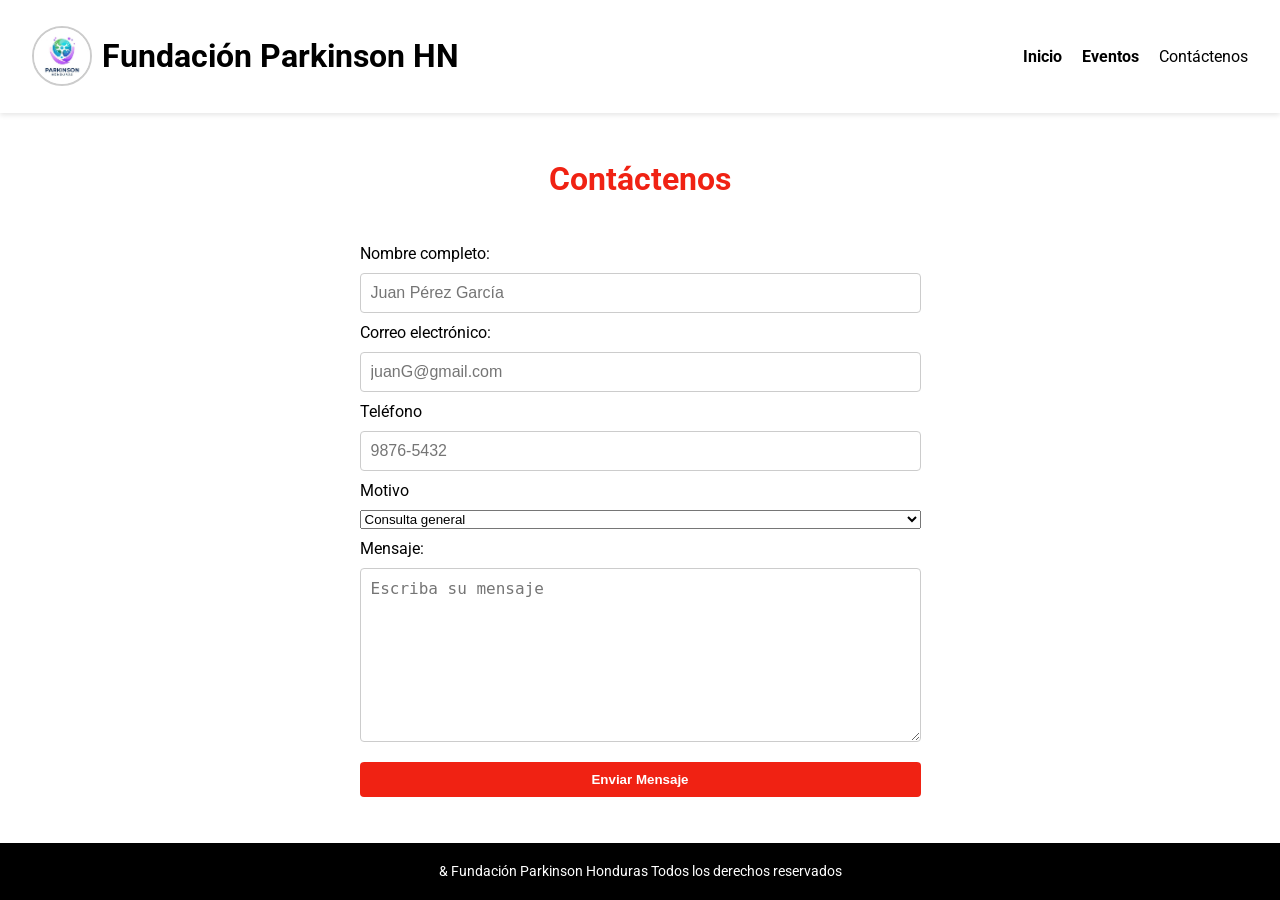
==== contactenos.html @ 0f6c04e9 "formularios 1y2 se agrego los formularios contáctenos y eventos" ====
<!DOCTYPE html>
<html>
    <head>
        <meta charset="UTF-8">
        <TItle>Contáctenos</TItle>
        <link rel="stylesheet" href="css/estilos.css">
        <script src="js/validacionescontacto.js"></script>
    </head>
    <body>
        <header>
            <div class="logo">
            <img src="assets/logo.jpeg">
            <h1>Fundación Parkinson HN</h1>
            </div>
            <nav>
                <ul>
                    <li><a href="#inicio">Inicio</a></li>
                    <li><a href="eventos.html">Eventos</a></li>
                    <li><a href="contactenos.html"></a>Contáctenos</li>
                </ul>
            </nav>
        </header>
        <section class="container contacto-formulario">
            <div class="row">
                <div class="col-12">
                    <h2 class="titulo-seccion">Contáctenos</h2>
                </div>
            </div>
            <div class="row">
                <div class="col-6 offset-3">
                    <form action="contactenos.html">
                           <label for="txtNombre">Nombre completo:</label>
                    <input type="text" id="txtNombre" name="nombre" placeholder="Juan Pérez García" required>
                     <label for="txtEmail">Correo electrónico:</label>
                    <input type="email" id="txtEmail" name="email" placeholder="juanG@gmail.com" required>
                    <label for="txtTelefono">Teléfono</label>
                    <input type="tel" id="txtTelefono" name="telefono" placeholder="9876-5432" required>

                    <label for="interes">Motivo</label>
                    <select name="interes" id="Motivo">
                        <option value="consulta">Consulta general</option>
                        <option value="donacion">Donacion</option>
                        <option value="voluntario">Voluntariado</option>
                        <option value="Parkinson">Sintomas del parkinson</option>
                        <option value="otros">Otros</option>
                        </select required>
                       <label for="txtMensaje">Mensaje:</label>
                       <textarea id="txtMensaje" name="mensaje" placeholder="Escriba su mensaje" rows="8" maxlength="1024" required></textarea>
                       <div id="errorContainer" class="error"></div>
                       <button type="submit">Enviar Mensaje</button>
                    </form>
                </div>
            </div>
        </section>
        <footer>
            <div class="footer-texto">
                & Fundación Parkinson Honduras Todos los derechos reservados
            </div>
        </footer>
    </body>
</html>
---- css/estilos.css ----
@import url('https://fonts.googleapis.com/css2?family=Roboto:wght@300;400;700&display=swap');

* {
    box-sizing: border-box;
}

body {
    margin: 0;
    font-family: "Roboto", sans-serif;
    display: flex;
    flex-direction: column;
    min-height: 100vh;
}

.container {
    width: 90%;
    max-width: 1200px;
    margin: 0 auto;
}

.row {
    display: flex;
    flex-wrap: wrap;
    margin-left: -15px;
    margin-right: -15px;
}

[class^="col-"] {
    padding: 15px;
}

.col-12 { width: 100%; }
.col-6 { width: 50%; }
.col-4 { width: 33.33%; }
.offset-3 { margin-left: 25%; }

header {
    display: flex;
    justify-content: space-between;
    align-items: center;
    background-color: #fff;
    padding: 1rem 2rem;
    box-shadow: 0 2px 5px rgba(0,0,0,0.1);
}

.logo {
    display: flex;
    align-items: center;
    gap: 10px;
}

.logo img {
    width: 60px;
    height: 60px;
    border-radius: 50%;
    border: 2px solid #ccc;
}

nav ul {
    list-style: none;
    display: flex;
    gap: 20px;
    margin: 0;
    padding: 0;
}

nav ul li a {
    text-decoration: none;
    color: black;
    font-weight: bold;
}

.titulo-seccion {
    text-align: center;
    font-size: 2rem;
    margin: 2rem 0 1rem;
    color: #f02213;
}

.evento-box {
    background: #fff;
    box-shadow: 0 0 10px rgba(0,0,0,0.1);
    border-radius: 4px;
    padding: 1rem;
    text-align: center;
}

.evento-box img {
    width: 100%;
    height: auto;
    display: block;
    margin-bottom: 10px;
}

form {
    display: flex;
    flex-direction: column;
    gap: 10px;
}

form input, form textarea {
    padding: 10px;
    font-size: 1rem;
    border: 1px solid #ccc;
    border-radius: 4px;
}

form button {
    background-color: #f02213;
    color: white;
    padding: 10px;
    font-weight: bold;
    border: none;
    border-radius: 4px;
    cursor: pointer;
}

.form-contacto {
    max-width: 800px;
    margin: 0 auto;
    padding: 2rem 0;
}

footer {
    margin-top: auto;
    background: #000;
    color: white;
    text-align: center;
    padding: 20px;
    font-size: 0.9rem;
}

.footer-texto {
    margin: 0 auto;
}
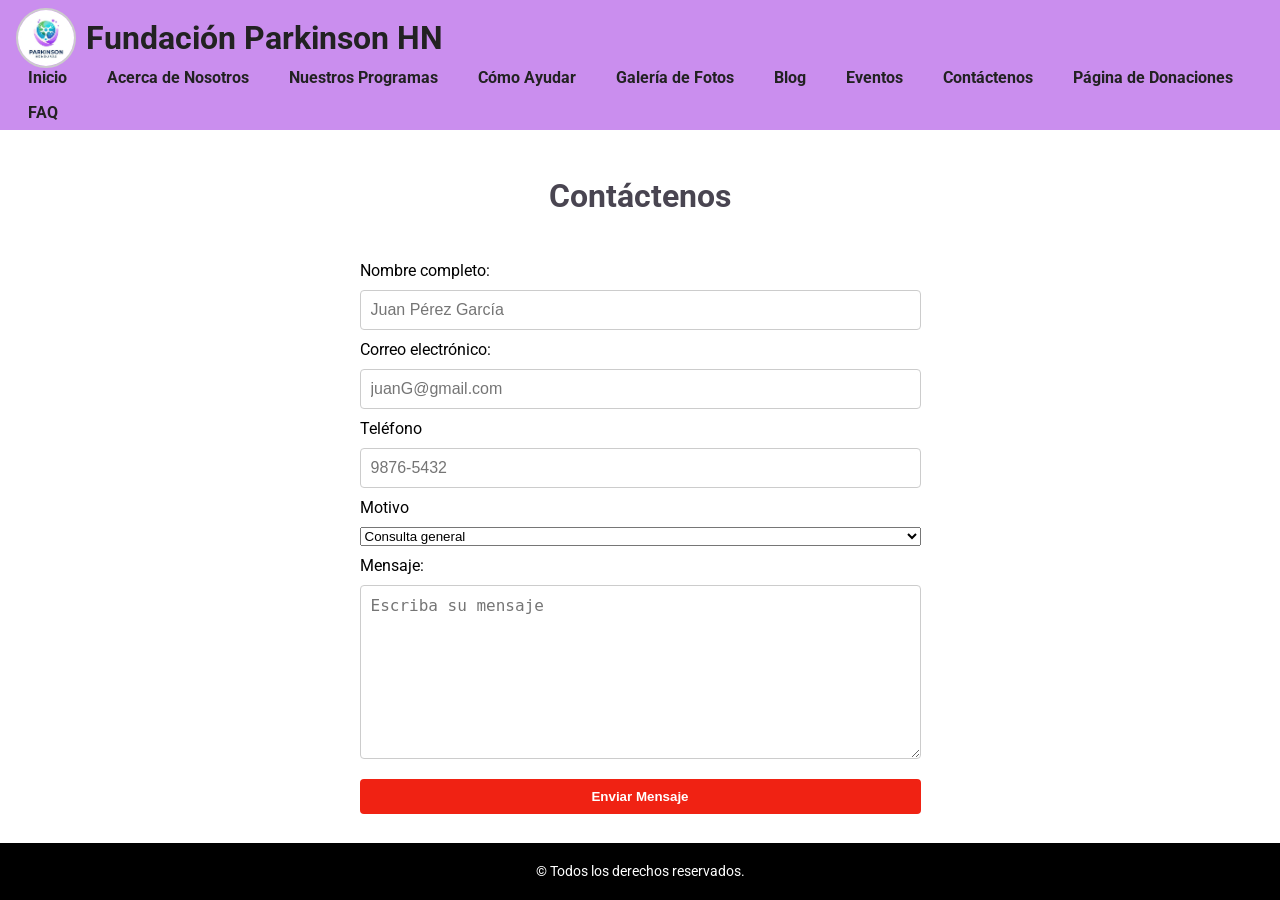
==== commit 02fb093d: "actualizacion header" ====
--- a/contactenos.html
+++ b/contactenos.html
@@ -15,8 +15,15 @@
             <nav>
                 <ul>
                     <li><a href="#inicio">Inicio</a></li>
+                    <li><a href="#">Acerca de Nosotros</a></li>
+                     <li><a href="#">Nuestros Programas</a></li>
+                     <li><a href="#">Cómo Ayudar</a></li>
+                     <li><a href="#">Galería de Fotos</a></li>
+                     <li><a href="#">Blog</a></li>
                     <li><a href="eventos.html">Eventos</a></li>
-                    <li><a href="contactenos.html"></a>Contáctenos</li>
+                    <li><a href="contactenos.html">Contáctenos</a></li>
+                    <li><a href="#">Página de Donaciones</a></li>
+                     <li><a href="#">FAQ</a></li>
                 </ul>
             </nav>
         </header>
@@ -53,8 +60,8 @@
             </div>
         </section>
         <footer>
-            <div class="footer-texto">
-                & Fundación Parkinson Honduras Todos los derechos reservados
+            <div class="center-content">
+                  <p>&copy; Todos los derechos reservados.</p>
             </div>
         </footer>
     </body>
--- a/css/estilos.css
+++ b/css/estilos.css
@@ -2,14 +2,20 @@
 
 * {
     box-sizing: border-box;
+    margin: 0;
+    padding: 0;
 }
 
 body {
-    margin: 0;
+    height: 100%;
     font-family: "Roboto", sans-serif;
+}
+
+body {
     display: flex;
     flex-direction: column;
     min-height: 100vh;
+    margin: 0;
 }
 
 .container {
@@ -38,9 +44,10 @@
     display: flex;
     justify-content: space-between;
     align-items: center;
-    background-color: #fff;
-    padding: 1rem 2rem;
-    box-shadow: 0 2px 5px rgba(0,0,0,0.1);
+    background-color: #ca8eee;
+    color: #222;
+    padding: 0.5rem 1rem;
+    flex-wrap: wrap;
 }
 
 .logo {
@@ -56,25 +63,38 @@
     border: 2px solid #ccc;
 }
 
+nav {
+    margin-left: auto; 
+}
+
 nav ul {
     list-style: none;
     display: flex;
-    gap: 20px;
+    flex-wrap: wrap;
+    gap: 1rem;
+    padding-left: 0;
     margin: 0;
     padding: 0;
 }
 
 nav ul li a {
     text-decoration: none;
-    color: black;
+    color: #222;
+    padding: 0.5rem 0.75rem;
     font-weight: bold;
+    transition: background-color 0.3s;
+}
+
+nav ul li a:hover {
+    background-color: #1da2ca;
+    border-radius: 6px;
 }
 
 .titulo-seccion {
     text-align: center;
     font-size: 2rem;
     margin: 2rem 0 1rem;
-    color: #f02213;
+    color: #494551;
 }
 
 .evento-box {
@@ -130,6 +150,24 @@
     font-size: 0.9rem;
 }
 
-.footer-texto {
+.center-content {
     margin: 0 auto;
+}
+
+@media (max-width: 768px) {
+    header {
+        flex-direction: column;
+        align-items: flex-start;
+    }
+
+    nav {
+        margin-left: 0;
+        width: 100%;
+    }
+
+    nav ul {
+        flex-wrap: wrap;
+        gap: 0.5rem;
+        justify-content: flex-start;
+    }
 }
